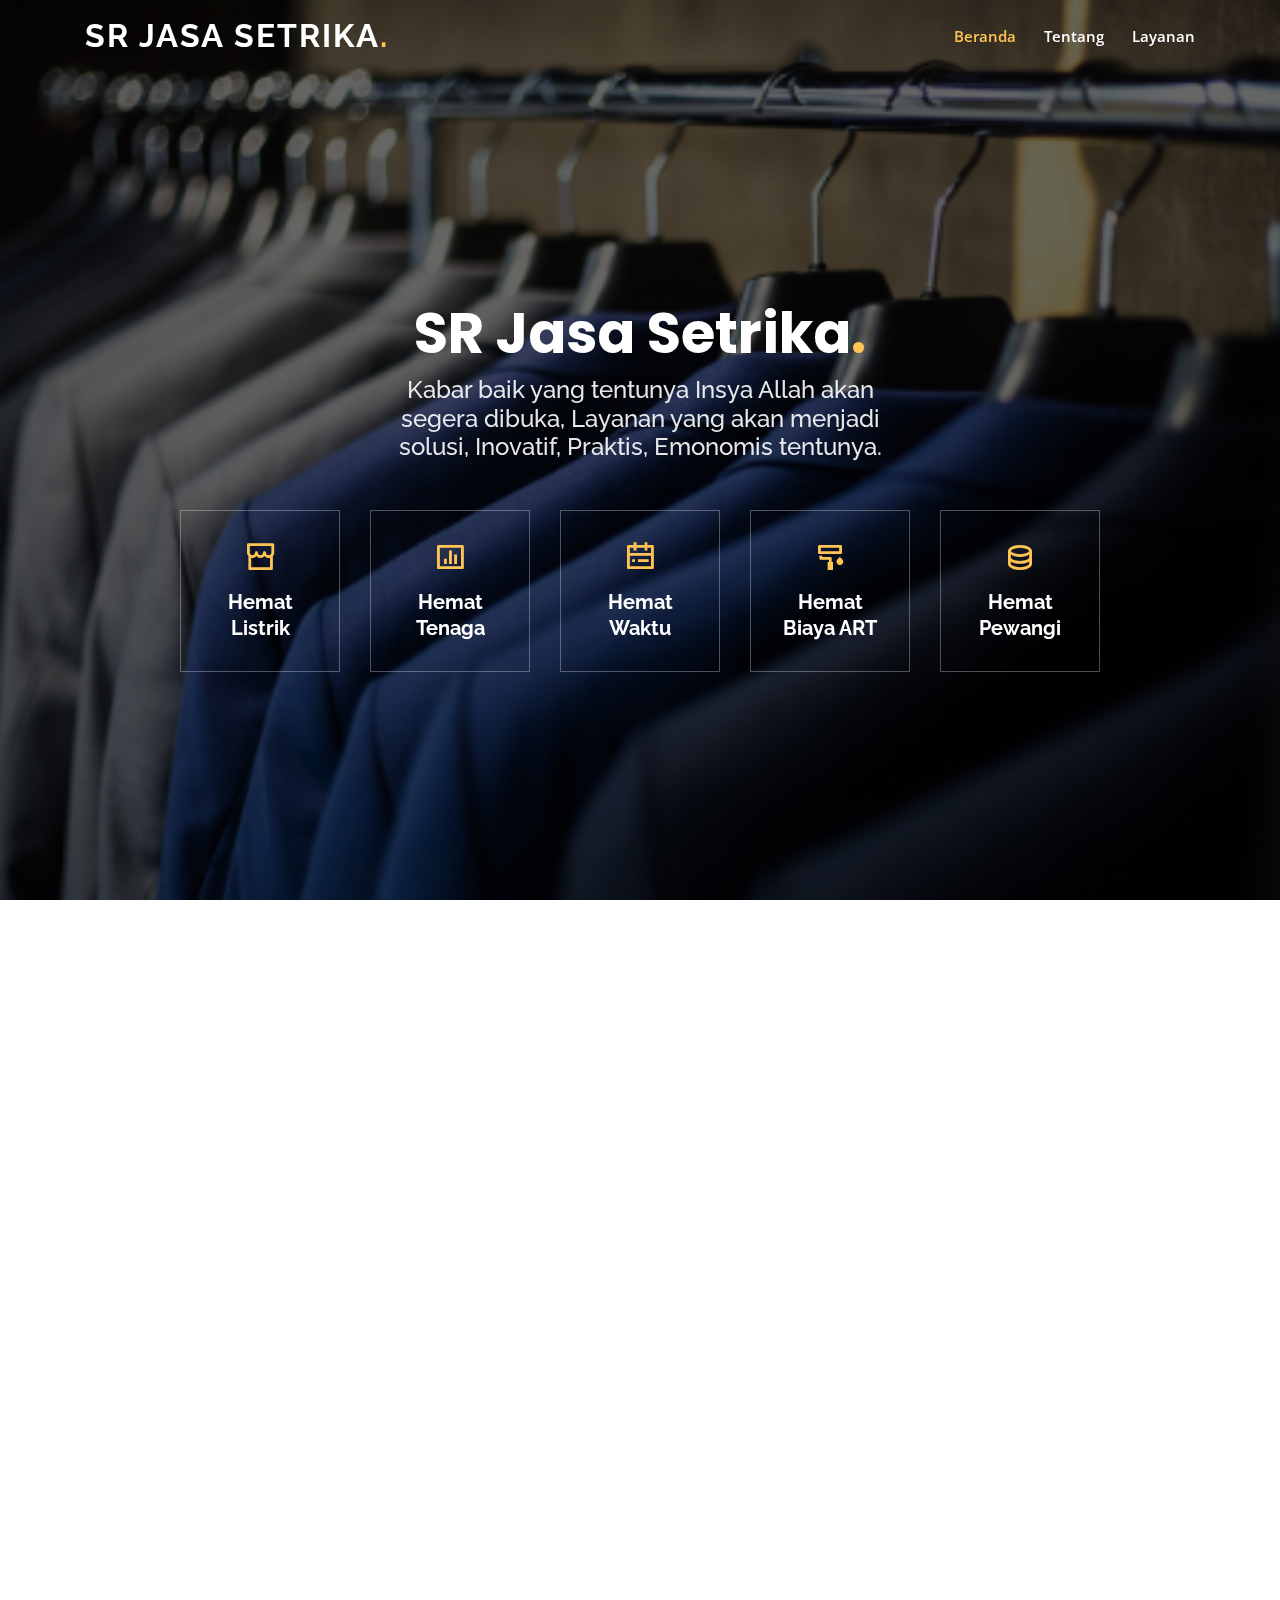
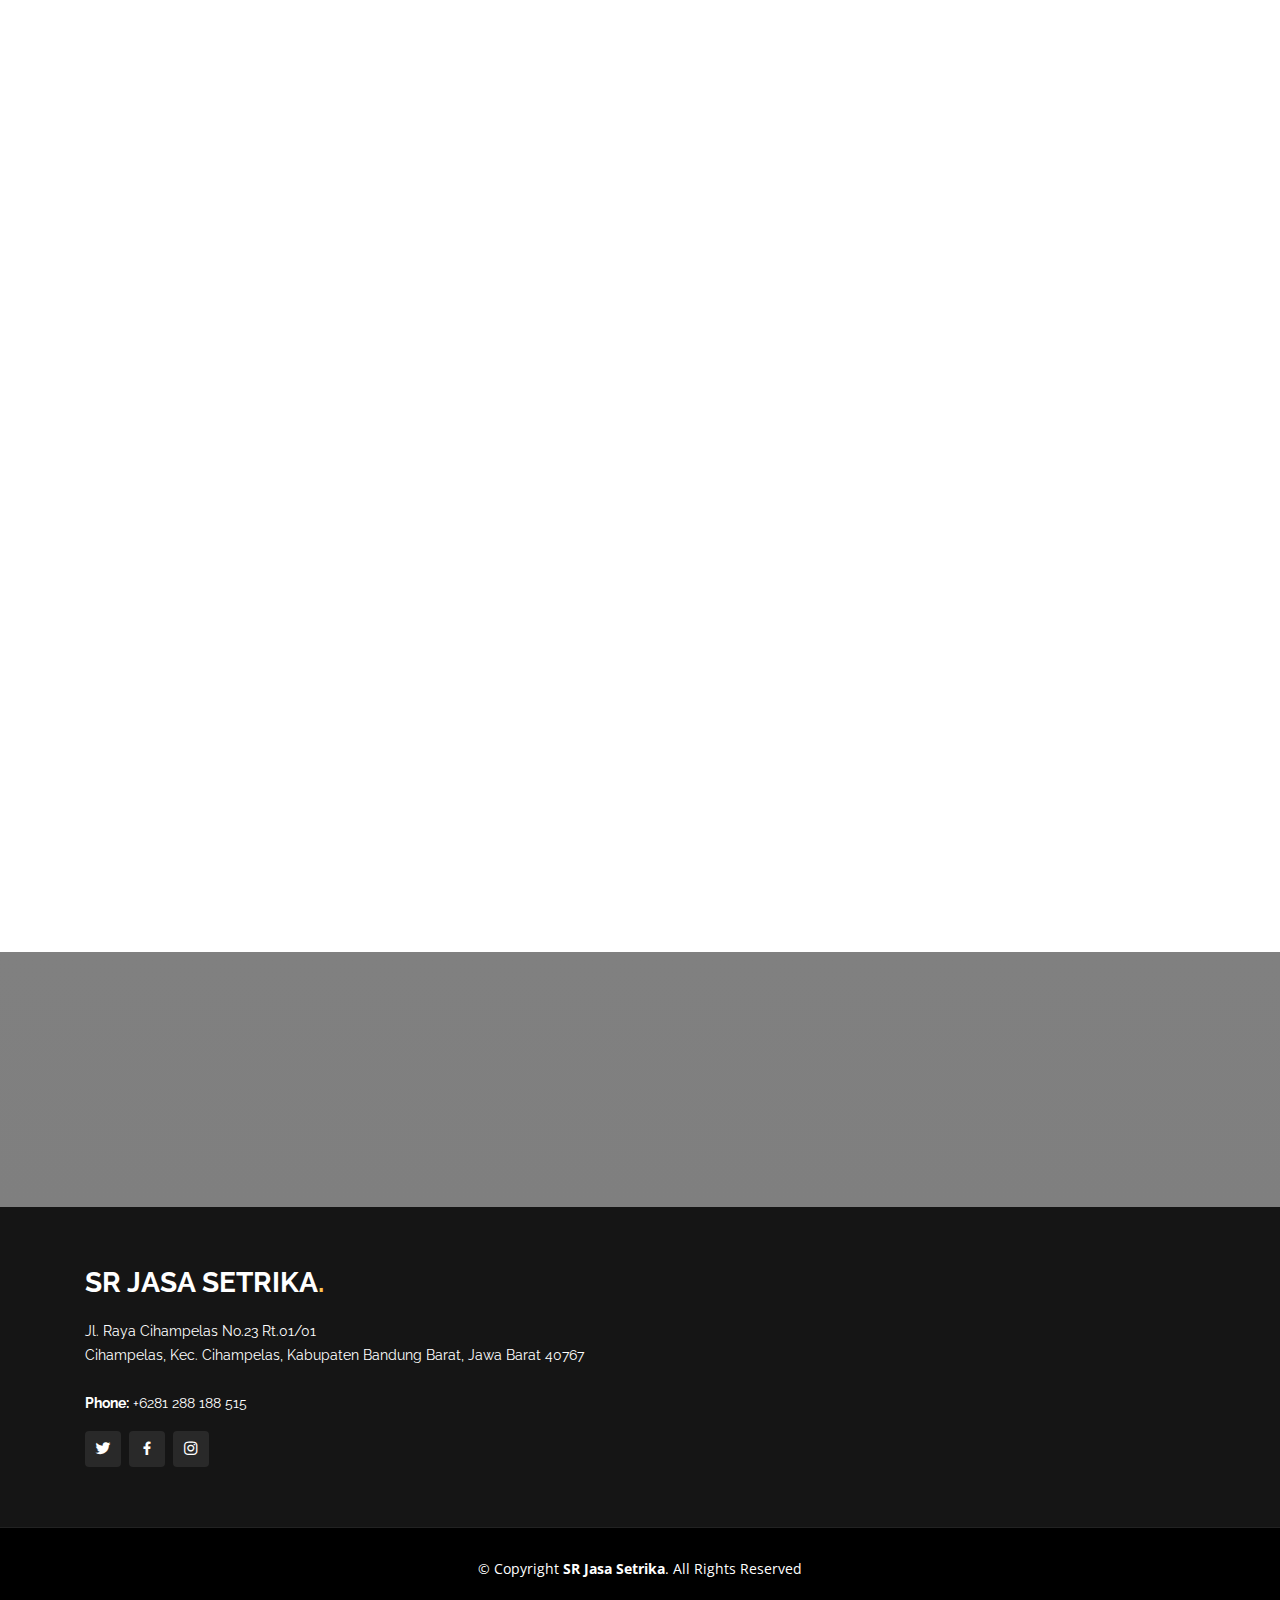
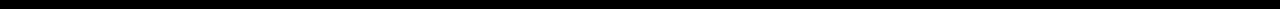
==== index.html @ 6f49fcbf "initial commit" ====
<!DOCTYPE html>
<html lang="en">

<head>
  <meta charset="utf-8">
  <meta content="width=device-width, initial-scale=1.0" name="viewport">

  <title>SR Jasa Setrika</title>
  <meta content="" name="descriptison">
  <meta content="" name="keywords">

  <!-- Favicons -->
  <link href="assets/img/logo.jpeg" rel="icon">
  <link href="assets/img/apple-touch-icon.png" rel="apple-touch-icon">

  <!-- Google Fonts -->
  <link href="https://fonts.googleapis.com/css?family=Open+Sans:300,300i,400,400i,600,600i,700,700i|Raleway:300,300i,400,400i,500,500i,600,600i,700,700i|Poppins:300,300i,400,400i,500,500i,600,600i,700,700i" rel="stylesheet">

  <!-- Vendor CSS Files -->
  <link href="assets/vendor/bootstrap/css/bootstrap.min.css" rel="stylesheet">
  <link href="assets/vendor/icofont/icofont.min.css" rel="stylesheet">
  <link href="assets/vendor/boxicons/css/boxicons.min.css" rel="stylesheet">
  <link href="assets/vendor/owl.carousel/assets/owl.carousel.min.css" rel="stylesheet">
  <link href="assets/vendor/venobox/venobox.css" rel="stylesheet">
  <link href="assets/vendor/remixicon/remixicon.css" rel="stylesheet">
  <link href="assets/vendor/aos/aos.css" rel="stylesheet">

  <!-- Template Main CSS File -->
  <link href="assets/css/style.css" rel="stylesheet">

  <!-- =======================================================
  * Template Name: Gp - v2.1.0
  * Template URL: https://bootstrapmade.com/gp-free-multipurpose-html-bootstrap-template/
  * Author: BootstrapMade.com
  * License: https://bootstrapmade.com/license/
  ======================================================== -->
</head>

<body>

  <!-- ======= Header ======= -->
  <header id="header" class="fixed-top ">
    <div class="container d-flex align-items-center justify-content-between">

      <h1 class="logo"><a href="index.html">SR Jasa Setrika<span>.</span></a></h1>
      <!-- Uncomment below if you prefer to use an image logo -->
      <!-- <a href="index.html" class="logo"><img src="assets/img/logo.png" alt="" class="img-fluid"></a>-->

      <nav class="nav-menu d-none d-lg-block">
        <ul>
          <li class="active"><a href="index.html">Beranda</a></li>
          <li><a href="#about">Tentang</a></li>
          <li><a href="#services">Layanan</a></li>

        </ul>
      </nav><!-- .nav-menu -->

    </div>
  </header><!-- End Header -->

  <!-- ======= Hero Section ======= -->
  <section id="hero" class="d-flex align-items-center justify-content-center">
    <div class="container" data-aos="fade-up">

      <div class="row justify-content-center" data-aos="fade-up" data-aos-delay="150">
        <div class="col-xl-6 col-lg-8">
          <h1>SR Jasa Setrika<span>.</span></h1>
          <h2>Kabar baik yang tentunya Insya Allah akan segera dibuka, Layanan yang akan menjadi solusi, Inovatif, Praktis, Emonomis tentunya.</h2>
        </div>
      </div>

      <div class="row mt-5 justify-content-center" data-aos="zoom-in" data-aos-delay="250">
        <div class="col-xl-2 col-md-4 col-6">
          <div class="icon-box">
            <i class="ri-store-line"></i>
            <h3><a href="">Hemat Listrik</a></h3>
          </div>
        </div>
        <div class="col-xl-2 col-md-4 col-6 ">
          <div class="icon-box">
            <i class="ri-bar-chart-box-line"></i>
            <h3><a href="">Hemat Tenaga</a></h3>
          </div>
        </div>
        <div class="col-xl-2 col-md-4 col-6 mt-4 mt-md-0">
          <div class="icon-box">
            <i class="ri-calendar-todo-line"></i>
            <h3><a href="">Hemat Waktu</a></h3>
          </div>
        </div>
        <div class="col-xl-2 col-md-4 col-6 mt-4 mt-xl-0">
          <div class="icon-box">
            <i class="ri-paint-brush-line"></i>
            <h3><a href="">Hemat Biaya ART</a></h3>
          </div>
        </div>
        <div class="col-xl-2 col-md-4 col-6 mt-4 mt-xl-0">
          <div class="icon-box">
            <i class="ri-database-2-line"></i>
            <h3><a href="">Hemat Pewangi</a></h3>
          </div>
        </div>
      </div>

    </div>
  </section><!-- End Hero -->

  <main id="main">

    <!-- ======= About Section ======= -->
    <section id="about" class="about">
      <div class="container" data-aos="fade-up">

        <div class="row">
          <div class="col-lg-6 order-1 order-lg-2" data-aos="fade-left" data-aos-delay="100">
            <img src="assets/img/foto1.jpeg" class="img-fluid" alt="">
          </div>
          <div class="col-lg-6 pt-4 pt-lg-0 order-2 order-lg-1 content" data-aos="fade-right" data-aos-delay="100">
            <h3>Perkenalkan SR (Sumber Rezeki) Jasa Setrika.</h3>
            <p class="font-italic">
              Pasti lelah ya kalau semua pekerjaan rumah di kerjakan sendiri, selesai beres-beres rumah masih harus nyuci, harus ini, dam itu, terus yang paling menyita waktu adalah? menyetrika.
            </p>
			<p class="font-italic">
			SR Jasa Setrika punya solusinya nih!, tentunya sangat bermanfaat, Anda dapat menikmati layanan Jasa Setrika, dengan menggunakan Setrika Uap yang sangat menjadi solusi dalam hal sterilisasi, tanpa mengganggu kegiatan yang lainnya jadi, semuanya bisa terselesaikan dengan praktis dan mudah.	
			</p>
            <ul>
              <li><i class="ri-check-double-line"></i> RAPIH dan wanginya Plusss.</li>
              <li><i class="ri-check-double-line"></i> Steril Banget.</li>
              <li><i class="ri-check-double-line"></i> Sehat.</li>
			  <li><i class="ri-check-double-line"></i> One Day Service (Sehari beres).</li>
			  <li><i class="ri-check-double-line"></i> Layanan antar jemput se-Kab.Bandung barat (skb).</li>
			  <li><i class="ri-check-double-line"></i> Banyak promonya.</li>
            </ul>
          </div>
        </div>

      </div>
    </section><!-- End About Section -->


    <!-- ======= Features Section ======= -->
    <section id="features" class="features">
      <div class="container" data-aos="fade-up">

        <div class="row">
          <div class="image col-lg-6" style='background-image: url("assets/img/foto2.jpeg");' data-aos="fade-right"></div>
          <div class="col-lg-6" data-aos="fade-left" data-aos-delay="100">
            <div class="icon-box mt-5 mt-lg-0" data-aos="zoom-in" data-aos-delay="150">
              <i class="bx bx-receipt"></i>
              <h4>Membuat pede</h4>
              <p>Minder dengan pakaian yang memiliki lipatan banyak?

Nah hal inilah yang mampu dimusnahkan oleh setrika. Perasaan ini tidak akan pernah berani menampakkan batang hidungnya ketika pakaian kenceng dan rapi.</p>
            </div>
            <div class="icon-box mt-5" data-aos="zoom-in" data-aos-delay="150">
              <i class="bx bx-cube-alt"></i>
              <h4>Tumpukan pakaian yang rapi dan indah</h4>
              <p>Pakaian yang sudah disetrika ketika ditumpuk pada lemari akan terlihat lebih rapi dan tidak terlalu banyak memakan tempat.</p>
            </div>
            <div class="icon-box mt-5" data-aos="zoom-in" data-aos-delay="150">
              <i class="bx bx-images"></i>
              <h4>Nyaman dipakai</h4>
              <p>Apalagi jika disemproti dengan pewangi pakaian, baunya itu enak sekali lho..

Andapun akan nyaman dalam menggunakannya ketika beraktivitas. Aktivitas lancar maka tugaspun bisa diselesaikan dengan baik.

Serat-serat pakaian terasa lebih lembut ketika sudah disetrika.</p>
            </div>
          </div>
        </div>

      </div>
    </section><!-- End Features Section -->

    <!-- ======= Services Section ======= -->
    <section id="services" class="services">
      <div class="container" data-aos="fade-up">

        <div class="section-title">
          <h2>Intinya adalah</h2>
        </div>

        <div class="row">
          <div class="col-lg-4 col-md-6 d-flex align-items-stretch" data-aos="zoom-in" data-aos-delay="100">
            <div class="icon-box">
              <div class="icon"><i class="bx bx-body"></i></div>
              <h4><a href="">Kita merasa PD dengan penampilan</a></h4>
            </div>
          </div>

          <div class="col-lg-4 col-md-6 d-flex align-items-stretch mt-4 mt-md-0" data-aos="zoom-in" data-aos-delay="200">
            <div class="icon-box">
              <div class="icon"><i class="bx bx-cabinet"></i></div>
              <h4><a href="">Menghemat tempat dilemari</a></h4>
            </div>
          </div>

          <div class="col-lg-4 col-md-6 d-flex align-items-stretch mt-4 mt-lg-0" data-aos="zoom-in" data-aos-delay="300">
            <div class="icon-box">
              <div class="icon"><i class="bx bx-award"></i></div>
              <h4><a href="">Dan tentunya merasa nyaman dikulit.</a></h4>
            </div>
          </div>

        </div>

      </div>
    </section><!-- End Services Section -->

    <!-- ======= Cta Section ======= -->
    <section id="cta" class="cta">
      <div class="container" data-aos="zoom-in">

        <div class="text-center">
          <h3>Jadi mengapa harus malas lagi dalam menyetrika?</h3>
          <p> Kalau tidak sempat, anda bisa melimpahkan tanggung jawab ini kepada kami yaitu SR Jasa Setrika, sangat menjadi solusi dalam kehidupan anda...</p>
          <a class="cta-btn" href="#">Hubungi Kami +6281 288 188 515</a>
        </div>

      </div>
    </section><!-- End Cta Section -->



  </main><!-- End #main -->

  <!-- ======= Footer ======= -->
  <footer id="footer">
    <div class="footer-top">
      <div class="container">
        <div class="row">

          <div class="col-lg-12 col-md-12">
            <div class="footer-info">
              <h3>SR Jasa Setrika<span>.</span></h3>
              <p>
                Jl. Raya Cihampelas No.23 Rt.01/01<br>
                 Cihampelas, Kec. Cihampelas, Kabupaten Bandung Barat, Jawa Barat 40767<br><br>
                <strong>Phone:</strong> +6281 288 188 515<br>
              </p>
              <div class="social-links mt-3">
                <a href="#" class="twitter"><i class="bx bxl-twitter"></i></a>
                <a href="#" class="facebook"><i class="bx bxl-facebook"></i></a>
                <a href="#" class="instagram"><i class="bx bxl-instagram"></i></a>
              </div>
            </div>
          </div>


        </div>
      </div>
    </div>

    <div class="container">
      <div class="copyright">
        &copy; Copyright <strong><span>SR Jasa Setrika</span></strong>. All Rights Reserved
      </div>
    </div>
  </footer><!-- End Footer -->

  <a href="#" class="back-to-top"><i class="ri-arrow-up-line"></i></a>
  <div id="preloader"></div>

  <!-- Vendor JS Files -->
  <script src="assets/vendor/jquery/jquery.min.js"></script>
  <script src="assets/vendor/bootstrap/js/bootstrap.bundle.min.js"></script>
  <script src="assets/vendor/jquery.easing/jquery.easing.min.js"></script>
  <script src="assets/vendor/php-email-form/validate.js"></script>
  <script src="assets/vendor/owl.carousel/owl.carousel.min.js"></script>
  <script src="assets/vendor/isotope-layout/isotope.pkgd.min.js"></script>
  <script src="assets/vendor/venobox/venobox.min.js"></script>
  <script src="assets/vendor/waypoints/jquery.waypoints.min.js"></script>
  <script src="assets/vendor/counterup/counterup.min.js"></script>
  <script src="assets/vendor/aos/aos.js"></script>

  <!-- Template Main JS File -->
  <script src="assets/js/main.js"></script>

</body>

</html>
---- assets/vendor/venobox/venobox.css ----
/* ------ venobox.css --------*/
.vbox-overlay *, .vbox-overlay *:before, .vbox-overlay *:after{
    -webkit-backface-visibility: hidden;
    -webkit-box-sizing:border-box;
    -moz-box-sizing:border-box;
    box-sizing:border-box;
}
.vbox-overlay * { 
    -webkit-backface-visibility: visible;
    backface-visibility: visible;
}
.vbox-overlay{
    display: -webkit-flex;
    display: flex;
    -webkit-flex-direction: column;
    flex-direction: column;
    -webkit-justify-content: center;
    justify-content: center;
    -webkit-align-items: center;
    align-items: center;
    position: fixed;
    left: 0;
    top: 0;
    bottom: 0;
    right: 0;
    z-index: 999999;
}

/* ----- navigation ----- */
.vbox-title{
    width: 100%;
    height: 40px;
    float: left;
    text-align: center;
    line-height: 28px;
    font-size: 12px;
    padding: 6px 50px;
    overflow: hidden;
    position: fixed;
    display: none;
    left: 0;
    z-index: 89;
}
.vbox-close{
    cursor: pointer;
    position: fixed;
    top: -1px;
    right: 0;
    width: 50px;
    height: 40px;
    padding: 6px;
    display: block;
    background-position:10px center;
    overflow: hidden;
    font-size: 24px;
    line-height: 1;
    text-align: center;
    z-index: 99;
}
.vbox-left{
    cursor: pointer;
    position: fixed;
    left: 0;
    height: 40px;
    overflow: hidden;
    line-height: 28px;
    font-size: 12px;
    z-index: 99;
    display: flex;
    align-items:center;
}
.vbox-num{
    display: inline-block;
    margin: 6px 0 6px 15px;
}
/* ----- Social share ----- */
.vbox-share{
    line-height: 28px;
    font-size: 12px;
    overflow: hidden;
    position: fixed;
    left: 0;
    z-index: 98;
    display: flex;
    align-items:center;
    justify-content: center;
    width: 100%;
    text-align: center;
}
.vbox-share svg{
    max-height: 28px;
    width: 28px;
    z-index: 10;
    margin-left: 12px;
    margin-top: 6px;
    margin-bottom: 6px;
    vertical-align: middle;
}


/* ----- navigation ARROWS ----- */
.vbox-next, .vbox-prev{
    position: fixed;
    top: 50%;
    margin-top: -15px;
    overflow: hidden;
    cursor: pointer;
    display: block;
    width: 45px;
    height: 45px;
    z-index: 99;
}
.vbox-next span, .vbox-prev span{
    position: relative;
    width: 20px;
    height: 20px;
    border: 2px solid transparent;
    border-top-color: #B6B6B6;
    border-right-color: #B6B6B6;
    text-indent: -100px;
    position: absolute;
    top: 8px;
    display: block;
}
.vbox-prev{
    left: 15px;
}
.vbox-next{
    right: 15px;
}
.vbox-prev span{
    left: 10px;
    -ms-transform: rotate(-135deg);
    -webkit-transform: rotate(-135deg);
    transform: rotate(-135deg);
}
.vbox-next span{
    -ms-transform: rotate(45deg);
    -webkit-transform: rotate(45deg);
    transform: rotate(45deg);
    right: 10px;
}
/* ------- inline window ------ */
.vbox-inline{
    width: 420px;
    height: 315px;
    height: 70vh;
    padding: 10px;
    background: #fff;
    margin: 0 auto;
    overflow: auto;
    text-align: left;
}
/* ------- Video & iFrames window ------ */
.venoframe{
    max-width: 100%;
    width: 100%;
    border: none;
    width: 100%;
    height: 260px;
    height: 70vh;
}
.venoframe.vbvid{
    height: 260px;
}
@media (min-width: 768px) {
    .venoframe, .vbox-inline{
        width: 90%;
        height: 360px;
        height: 70vh;
    }
    .venoframe.vbvid{
        width: 640px;
        height: 360px;
    }
}
@media (min-width: 992px) {
    .venoframe, .vbox-inline{
        max-width: 1200px;
        width: 80%;
        height: 540px;
        height: 70vh;
    }
    .venoframe.vbvid{
        width: 960px;
        height: 540px;
    }
}
/* 
Please do NOT edit this part! 
or at least read this note: http://i.imgur.com/7C0ws9e.gif
*/
.vbox-open{
    overflow: hidden;
}
.vbox-container{
    position: absolute;
    left: 0;
    right: 0;
    top: 0;
    bottom: 0;
    overflow-x: hidden;
    overflow-y: scroll;
    overflow-scrolling: touch;
    -webkit-overflow-scrolling: touch;
    z-index: 20;
    max-height: 100%;

}

.vbox-content{
    text-align: center;
    float: left;
    width: 100%;
    position: relative;
    overflow: hidden;
    padding: 20px 4%;
}
.vbox-container img{
    max-width: 100%;
    height: auto;
}
.vbox-figlio{
    box-shadow: 0 0 12px rgba(0,0,0,0.19), 0 6px 6px rgba(0,0,0,0.23);
    max-width: 100%;
    text-align: initial;
}
img.vbox-figlio{
    -webkit-user-select: none;
-khtml-user-select: none;
-moz-user-select: none;
-o-user-select: none;
user-select: none;
}
.vbox-content.swipe-left{
    margin-left: -200px !important;
}
.vbox-content.swipe-right{
    margin-left: 200px !important;
}
.vbox-animated{
    webkit-transition: margin 300ms ease-out;
    transition: margin 300ms ease-out;
}

/* ---------- preloader ----------
 * SPINKIT 
 * http://tobiasahlin.com/spinkit/
-------------------------------- */
.sk-double-bounce,.sk-rotating-plane{width:40px;height:40px;margin:40px auto}.sk-rotating-plane{background-color:#333;-webkit-animation:sk-rotatePlane 1.2s infinite ease-in-out;animation:sk-rotatePlane 1.2s infinite ease-in-out}@-webkit-keyframes sk-rotatePlane{0%{-webkit-transform:perspective(120px) rotateX(0) rotateY(0);transform:perspective(120px) rotateX(0) rotateY(0)}50%{-webkit-transform:perspective(120px) rotateX(-180.1deg) rotateY(0);transform:perspective(120px) rotateX(-180.1deg) rotateY(0)}100%{-webkit-transform:perspective(120px) rotateX(-180deg) rotateY(-179.9deg);transform:perspective(120px) rotateX(-180deg) rotateY(-179.9deg)}}@keyframes sk-rotatePlane{0%{-webkit-transform:perspective(120px) rotateX(0) rotateY(0);transform:perspective(120px) rotateX(0) rotateY(0)}50%{-webkit-transform:perspective(120px) rotateX(-180.1deg) rotateY(0);transform:perspective(120px) rotateX(-180.1deg) rotateY(0)}100%{-webkit-transform:perspective(120px) rotateX(-180deg) rotateY(-179.9deg);transform:perspective(120px) rotateX(-180deg) rotateY(-179.9deg)}}.sk-double-bounce{position:relative}.sk-double-bounce .sk-child{width:100%;height:100%;border-radius:50%;background-color:#333;opacity:.6;position:absolute;top:0;left:0;-webkit-animation:sk-doubleBounce 2s infinite ease-in-out;animation:sk-doubleBounce 2s infinite ease-in-out}.sk-chasing-dots .sk-child,.sk-spinner-pulse,.sk-three-bounce .sk-child{background-color:#333;border-radius:100%}.sk-double-bounce .sk-double-bounce2{-webkit-animation-delay:-1s;animation-delay:-1s}@-webkit-keyframes sk-doubleBounce{0%,100%{-webkit-transform:scale(0);transform:scale(0)}50%{-webkit-transform:scale(1);transform:scale(1)}}@keyframes sk-doubleBounce{0%,100%{-webkit-transform:scale(0);transform:scale(0)}50%{-webkit-transform:scale(1);transform:scale(1)}}.sk-wave{margin:40px auto;width:50px;height:40px;text-align:center;font-size:10px}.sk-wave .sk-rect{background-color:#333;height:100%;width:6px;display:inline-block;-webkit-animation:sk-waveStretchDelay 1.2s infinite ease-in-out;animation:sk-waveStretchDelay 1.2s infinite ease-in-out}.sk-wave .sk-rect1{-webkit-animation-delay:-1.2s;animation-delay:-1.2s}.sk-wave .sk-rect2{-webkit-animation-delay:-1.1s;animation-delay:-1.1s}.sk-wave .sk-rect3{-webkit-animation-delay:-1s;animation-delay:-1s}.sk-wave .sk-rect4{-webkit-animation-delay:-.9s;animation-delay:-.9s}.sk-wave .sk-rect5{-webkit-animation-delay:-.8s;animation-delay:-.8s}@-webkit-keyframes sk-waveStretchDelay{0%,100%,40%{-webkit-transform:scaleY(.4);transform:scaleY(.4)}20%{-webkit-transform:scaleY(1);transform:scaleY(1)}}@keyframes sk-waveStretchDelay{0%,100%,40%{-webkit-transform:scaleY(.4);transform:scaleY(.4)}20%{-webkit-transform:scaleY(1);transform:scaleY(1)}}.sk-wandering-cubes{margin:40px auto;width:40px;height:40px;position:relative}.sk-wandering-cubes .sk-cube{background-color:#333;width:10px;height:10px;position:absolute;top:0;left:0;-webkit-animation:sk-wanderingCube 1.8s ease-in-out -1.8s infinite both;animation:sk-wanderingCube 1.8s ease-in-out -1.8s infinite both}.sk-chasing-dots,.sk-spinner-pulse{width:40px;height:40px;margin:40px auto}.sk-wandering-cubes .sk-cube2{-webkit-animation-delay:-.9s;animation-delay:-.9s}@-webkit-keyframes sk-wanderingCube{0%{-webkit-transform:rotate(0);transform:rotate(0)}25%{-webkit-transform:translateX(30px) rotate(-90deg) scale(.5);transform:translateX(30px) rotate(-90deg) scale(.5)}50%{-webkit-transform:translateX(30px) translateY(30px) rotate(-179deg);transform:translateX(30px) translateY(30px) rotate(-179deg)}50.1%{-webkit-transform:translateX(30px) translateY(30px) rotate(-180deg);transform:translateX(30px) translateY(30px) rotate(-180deg)}75%{-webkit-transform:translateX(0) translateY(30px) rotate(-270deg) scale(.5);transform:translateX(0) translateY(30px) rotate(-270deg) scale(.5)}100%{-webkit-transform:rotate(-360deg);transform:rotate(-360deg)}}@keyframes sk-wanderingCube{0%{-webkit-transform:rotate(0);transform:rotate(0)}25%{-webkit-transform:translateX(30px) rotate(-90deg) scale(.5);transform:translateX(30px) rotate(-90deg) scale(.5)}50%{-webkit-transform:translateX(30px) translateY(30px) rotate(-179deg);transform:translateX(30px) translateY(30px) rotate(-179deg)}50.1%{-webkit-transform:translateX(30px) translateY(30px) rotate(-180deg);transform:translateX(30px) translateY(30px) rotate(-180deg)}75%{-webkit-transform:translateX(0) translateY(30px) rotate(-270deg) scale(.5);transform:translateX(0) translateY(30px) rotate(-270deg) scale(.5)}100%{-webkit-transform:rotate(-360deg);transform:rotate(-360deg)}}.sk-spinner-pulse{-webkit-animation:sk-pulseScaleOut 1s infinite ease-in-out;animation:sk-pulseScaleOut 1s infinite ease-in-out}@-webkit-keyframes sk-pulseScaleOut{0%{-webkit-transform:scale(0);transform:scale(0)}100%{-webkit-transform:scale(1);transform:scale(1);opacity:0}}@keyframes sk-pulseScaleOut{0%{-webkit-transform:scale(0);transform:scale(0)}100%{-webkit-transform:scale(1);transform:scale(1);opacity:0}}.sk-chasing-dots{position:relative;text-align:center;-webkit-animation:sk-chasingDotsRotate 2s infinite linear;animation:sk-chasingDotsRotate 2s infinite linear}.sk-chasing-dots .sk-child{width:60%;height:60%;display:inline-block;position:absolute;top:0;-webkit-animation:sk-chasingDotsBounce 2s infinite ease-in-out;animation:sk-chasingDotsBounce 2s infinite ease-in-out}.sk-chasing-dots .sk-dot2{top:auto;bottom:0;-webkit-animation-delay:-1s;animation-delay:-1s}@-webkit-keyframes sk-chasingDotsRotate{100%{-webkit-transform:rotate(360deg);transform:rotate(360deg)}}@keyframes sk-chasingDotsRotate{100%{-webkit-transform:rotate(360deg);transform:rotate(360deg)}}@-webkit-keyframes sk-chasingDotsBounce{0%,100%{-webkit-transform:scale(0);transform:scale(0)}50%{-webkit-transform:scale(1);transform:scale(1)}}@keyframes sk-chasingDotsBounce{0%,100%{-webkit-transform:scale(0);transform:scale(0)}50%{-webkit-transform:scale(1);transform:scale(1)}}.sk-three-bounce{margin:40px auto;width:80px;text-align:center}.sk-three-bounce .sk-child{width:20px;height:20px;display:inline-block;-webkit-animation:sk-three-bounce 1.4s ease-in-out 0s infinite both;animation:sk-three-bounce 1.4s ease-in-out 0s infinite both}.sk-circle .sk-child:before,.sk-fading-circle .sk-circle:before{display:block;border-radius:100%;content:'';background-color:#333}.sk-three-bounce .sk-bounce1{-webkit-animation-delay:-.32s;animation-delay:-.32s}.sk-three-bounce .sk-bounce2{-webkit-animation-delay:-.16s;animation-delay:-.16s}@-webkit-keyframes sk-three-bounce{0%,100%,80%{-webkit-transform:scale(0);transform:scale(0)}40%{-webkit-transform:scale(1);transform:scale(1)}}@keyframes sk-three-bounce{0%,100%,80%{-webkit-transform:scale(0);transform:scale(0)}40%{-webkit-transform:scale(1);transform:scale(1)}}.sk-circle{margin:40px auto;width:40px;height:40px;position:relative}.sk-circle .sk-child{width:100%;height:100%;position:absolute;left:0;top:0}.sk-circle .sk-child:before{margin:0 auto;width:15%;height:15%;-webkit-animation:sk-circleBounceDelay 1.2s infinite ease-in-out both;animation:sk-circleBounceDelay 1.2s infinite ease-in-out both}.sk-circle .sk-circle2{-webkit-transform:rotate(30deg);-ms-transform:rotate(30deg);transform:rotate(30deg)}.sk-circle .sk-circle3{-webkit-transform:rotate(60deg);-ms-transform:rotate(60deg);transform:rotate(60deg)}.sk-circle .sk-circle4{-webkit-transform:rotate(90deg);-ms-transform:rotate(90deg);transform:rotate(90deg)}.sk-circle .sk-circle5{-webkit-transform:rotate(120deg);-ms-transform:rotate(120deg);transform:rotate(120deg)}.sk-circle .sk-circle6{-webkit-transform:rotate(150deg);-ms-transform:rotate(150deg);transform:rotate(150deg)}.sk-circle .sk-circle7{-webkit-transform:rotate(180deg);-ms-transform:rotate(180deg);transform:rotate(180deg)}.sk-circle .sk-circle8{-webkit-transform:rotate(210deg);-ms-transform:rotate(210deg);transform:rotate(210deg)}.sk-circle .sk-circle9{-webkit-transform:rotate(240deg);-ms-transform:rotate(240deg);transform:rotate(240deg)}.sk-circle .sk-circle10{-webkit-transform:rotate(270deg);-ms-transform:rotate(270deg);transform:rotate(270deg)}.sk-circle .sk-circle11{-webkit-transform:rotate(300deg);-ms-transform:rotate(300deg);transform:rotate(300deg)}.sk-circle .sk-circle12{-webkit-transform:rotate(330deg);-ms-transform:rotate(330deg);transform:rotate(330deg)}.sk-circle .sk-circle2:before{-webkit-animation-delay:-1.1s;animation-delay:-1.1s}.sk-circle .sk-circle3:before{-webkit-animation-delay:-1s;animation-delay:-1s}.sk-circle .sk-circle4:before{-webkit-animation-delay:-.9s;animation-delay:-.9s}.sk-circle .sk-circle5:before{-webkit-animation-delay:-.8s;animation-delay:-.8s}.sk-circle .sk-circle6:before{-webkit-animation-delay:-.7s;animation-delay:-.7s}.sk-circle .sk-circle7:before{-webkit-animation-delay:-.6s;animation-delay:-.6s}.sk-circle .sk-circle8:before{-webkit-animation-delay:-.5s;animation-delay:-.5s}.sk-circle .sk-circle9:before{-webkit-animation-delay:-.4s;animation-delay:-.4s}.sk-circle .sk-circle10:before{-webkit-animation-delay:-.3s;animation-delay:-.3s}.sk-circle .sk-circle11:before{-webkit-animation-delay:-.2s;animation-delay:-.2s}.sk-circle .sk-circle12:before{-webkit-animation-delay:-.1s;animation-delay:-.1s}@-webkit-keyframes sk-circleBounceDelay{0%,100%,80%{-webkit-transform:scale(0);transform:scale(0)}40%{-webkit-transform:scale(1);transform:scale(1)}}@keyframes sk-circleBounceDelay{0%,100%,80%{-webkit-transform:scale(0);transform:scale(0)}40%{-webkit-transform:scale(1);transform:scale(1)}}.sk-cube-grid{width:40px;height:40px;margin:40px auto}.sk-cube-grid .sk-cube{width:33.33%;height:33.33%;background-color:#333;float:left;-webkit-animation:sk-cubeGridScaleDelay 1.3s infinite ease-in-out;animation:sk-cubeGridScaleDelay 1.3s infinite ease-in-out}.sk-cube-grid .sk-cube1{-webkit-animation-delay:.2s;animation-delay:.2s}.sk-cube-grid .sk-cube2{-webkit-animation-delay:.3s;animation-delay:.3s}.sk-cube-grid .sk-cube3{-webkit-animation-delay:.4s;animation-delay:.4s}.sk-cube-grid .sk-cube4{-webkit-animation-delay:.1s;animation-delay:.1s}.sk-cube-grid .sk-cube5{-webkit-animation-delay:.2s;animation-delay:.2s}.sk-cube-grid .sk-cube6{-webkit-animation-delay:.3s;animation-delay:.3s}.sk-cube-grid .sk-cube7{-webkit-animation-delay:0ms;animation-delay:0ms}.sk-cube-grid .sk-cube8{-webkit-animation-delay:.1s;animation-delay:.1s}.sk-cube-grid .sk-cube9{-webkit-animation-delay:.2s;animation-delay:.2s}@-webkit-keyframes sk-cubeGridScaleDelay{0%,100%,70%{-webkit-transform:scale3D(1,1,1);transform:scale3D(1,1,1)}35%{-webkit-transform:scale3D(0,0,1);transform:scale3D(0,0,1)}}@keyframes sk-cubeGridScaleDelay{0%,100%,70%{-webkit-transform:scale3D(1,1,1);transform:scale3D(1,1,1)}35%{-webkit-transform:scale3D(0,0,1);transform:scale3D(0,0,1)}}.sk-fading-circle{margin:40px auto;width:40px;height:40px;position:relative}.sk-fading-circle .sk-circle{width:100%;height:100%;position:absolute;left:0;top:0}.sk-fading-circle .sk-circle:before{margin:0 auto;width:15%;height:15%;-webkit-animation:sk-circleFadeDelay 1.2s infinite ease-in-out both;animation:sk-circleFadeDelay 1.2s infinite ease-in-out both}.sk-fading-circle .sk-circle2{-webkit-transform:rotate(30deg);-ms-transform:rotate(30deg);transform:rotate(30deg)}.sk-fading-circle .sk-circle3{-webkit-transform:rotate(60deg);-ms-transform:rotate(60deg);transform:rotate(60deg)}.sk-fading-circle .sk-circle4{-webkit-transform:rotate(90deg);-ms-transform:rotate(90deg);transform:rotate(90deg)}.sk-fading-circle .sk-circle5{-webkit-transform:rotate(120deg);-ms-transform:rotate(120deg);transform:rotate(120deg)}.sk-fading-circle .sk-circle6{-webkit-transform:rotate(150deg);-ms-transform:rotate(150deg);transform:rotate(150deg)}.sk-fading-circle .sk-circle7{-webkit-transform:rotate(180deg);-ms-transform:rotate(180deg);transform:rotate(180deg)}.sk-fading-circle .sk-circle8{-webkit-transform:rotate(210deg);-ms-transform:rotate(210deg);transform:rotate(210deg)}.sk-fading-circle .sk-circle9{-webkit-transform:rotate(240deg);-ms-transform:rotate(240deg);transform:rotate(240deg)}.sk-fading-circle .sk-circle10{-webkit-transform:rotate(270deg);-ms-transform:rotate(270deg);transform:rotate(270deg)}.sk-fading-circle .sk-circle11{-webkit-transform:rotate(300deg);-ms-transform:rotate(300deg);transform:rotate(300deg)}.sk-fading-circle .sk-circle12{-webkit-transform:rotate(330deg);-ms-transform:rotate(330deg);transform:rotate(330deg)}.sk-fading-circle .sk-circle2:before{-webkit-animation-delay:-1.1s;animation-delay:-1.1s}.sk-fading-circle .sk-circle3:before{-webkit-animation-delay:-1s;animation-delay:-1s}.sk-fading-circle .sk-circle4:before{-webkit-animation-delay:-.9s;animation-delay:-.9s}.sk-fading-circle .sk-circle5:before{-webkit-animation-delay:-.8s;animation-delay:-.8s}.sk-fading-circle .sk-circle6:before{-webkit-animation-delay:-.7s;animation-delay:-.7s}.sk-fading-circle .sk-circle7:before{-webkit-animation-delay:-.6s;animation-delay:-.6s}.sk-fading-circle .sk-circle8:before{-webkit-animation-delay:-.5s;animation-delay:-.5s}.sk-fading-circle .sk-circle9:before{-webkit-animation-delay:-.4s;animation-delay:-.4s}.sk-fading-circle .sk-circle10:before{-webkit-animation-delay:-.3s;animation-delay:-.3s}.sk-fading-circle .sk-circle11:before{-webkit-animation-delay:-.2s;animation-delay:-.2s}.sk-fading-circle .sk-circle12:before{-webkit-animation-delay:-.1s;animation-delay:-.1s}@-webkit-keyframes sk-circleFadeDelay{0%,100%,39%{opacity:0}40%{opacity:1}}@keyframes sk-circleFadeDelay{0%,100%,39%{opacity:0}40%{opacity:1}}.sk-folding-cube{margin:40px auto;width:40px;height:40px;position:relative;-webkit-transform:rotateZ(45deg);transform:rotateZ(45deg)}.sk-folding-cube .sk-cube{float:left;width:50%;height:50%;position:relative;-webkit-transform:scale(1.1);-ms-transform:scale(1.1);transform:scale(1.1)}.sk-folding-cube .sk-cube:before{content:'';position:absolute;top:0;left:0;width:100%;height:100%;background-color:#333;-webkit-animation:sk-foldCubeAngle 2.4s infinite linear both;animation:sk-foldCubeAngle 2.4s infinite linear both;-webkit-transform-origin:100% 100%;-ms-transform-origin:100% 100%;transform-origin:100% 100%}.sk-folding-cube .sk-cube2{-webkit-transform:scale(1.1) rotateZ(90deg);transform:scale(1.1) rotateZ(90deg)}.sk-folding-cube .sk-cube3{-webkit-transform:scale(1.1) rotateZ(180deg);transform:scale(1.1) rotateZ(180deg)}.sk-folding-cube .sk-cube4{-webkit-transform:scale(1.1) rotateZ(270deg);transform:scale(1.1) rotateZ(270deg)}.sk-folding-cube .sk-cube2:before{-webkit-animation-delay:.3s;animation-delay:.3s}.sk-folding-cube .sk-cube3:before{-webkit-animation-delay:.6s;animation-delay:.6s}.sk-folding-cube .sk-cube4:before{-webkit-animation-delay:.9s;animation-delay:.9s}@-webkit-keyframes sk-foldCubeAngle{0%,10%{-webkit-transform:perspective(140px) rotateX(-180deg);transform:perspective(140px) rotateX(-180deg);opacity:0}25%,75%{-webkit-transform:perspective(140px) rotateX(0);transform:perspective(140px) rotateX(0);opacity:1}100%,90%{-webkit-transform:perspective(140px) rotateY(180deg);transform:perspective(140px) rotateY(180deg);opacity:0}}@keyframes sk-foldCubeAngle{0%,10%{-webkit-transform:perspective(140px) rotateX(-180deg);transform:perspective(140px) rotateX(-180deg);opacity:0}25%,75%{-webkit-transform:perspective(140px) rotateX(0);transform:perspective(140px) rotateX(0);opacity:1}100%,90%{-webkit-transform:perspective(140px) rotateY(180deg);transform:perspective(140px) rotateY(180deg);opacity:0}}
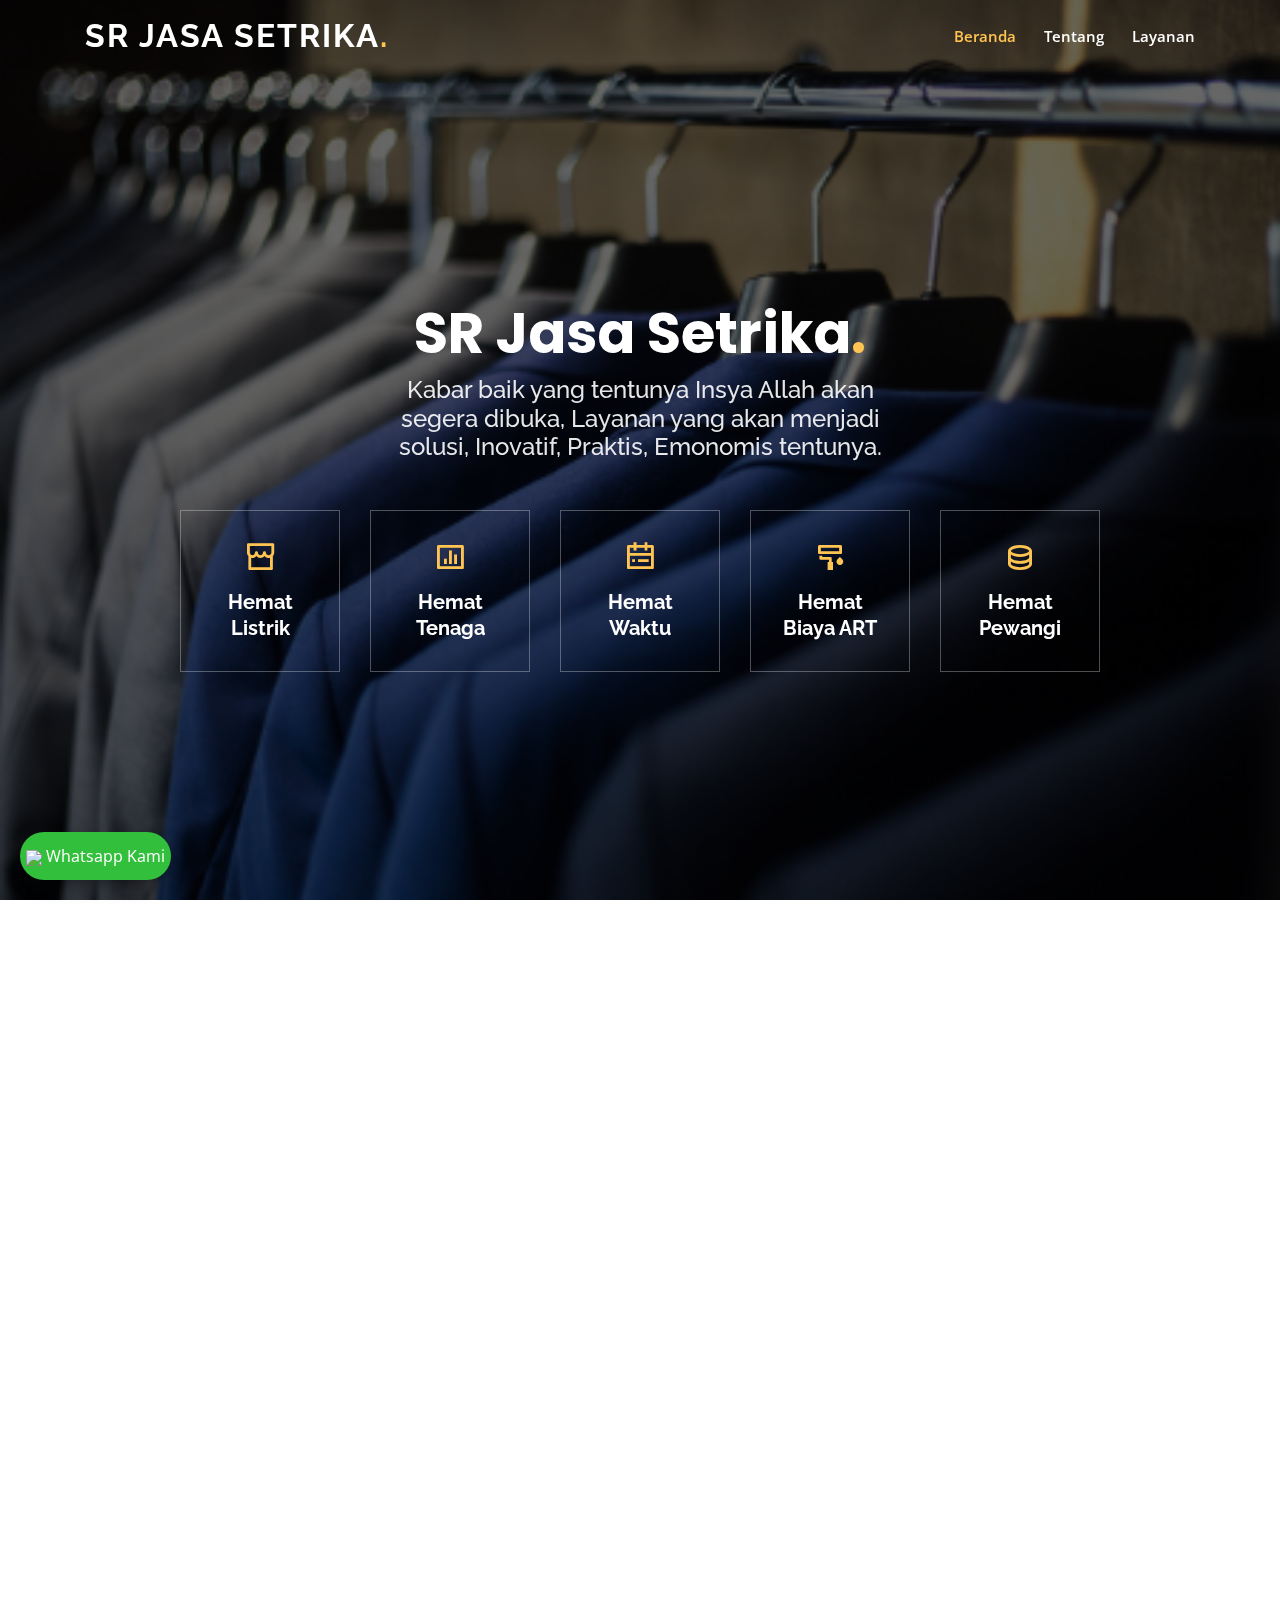
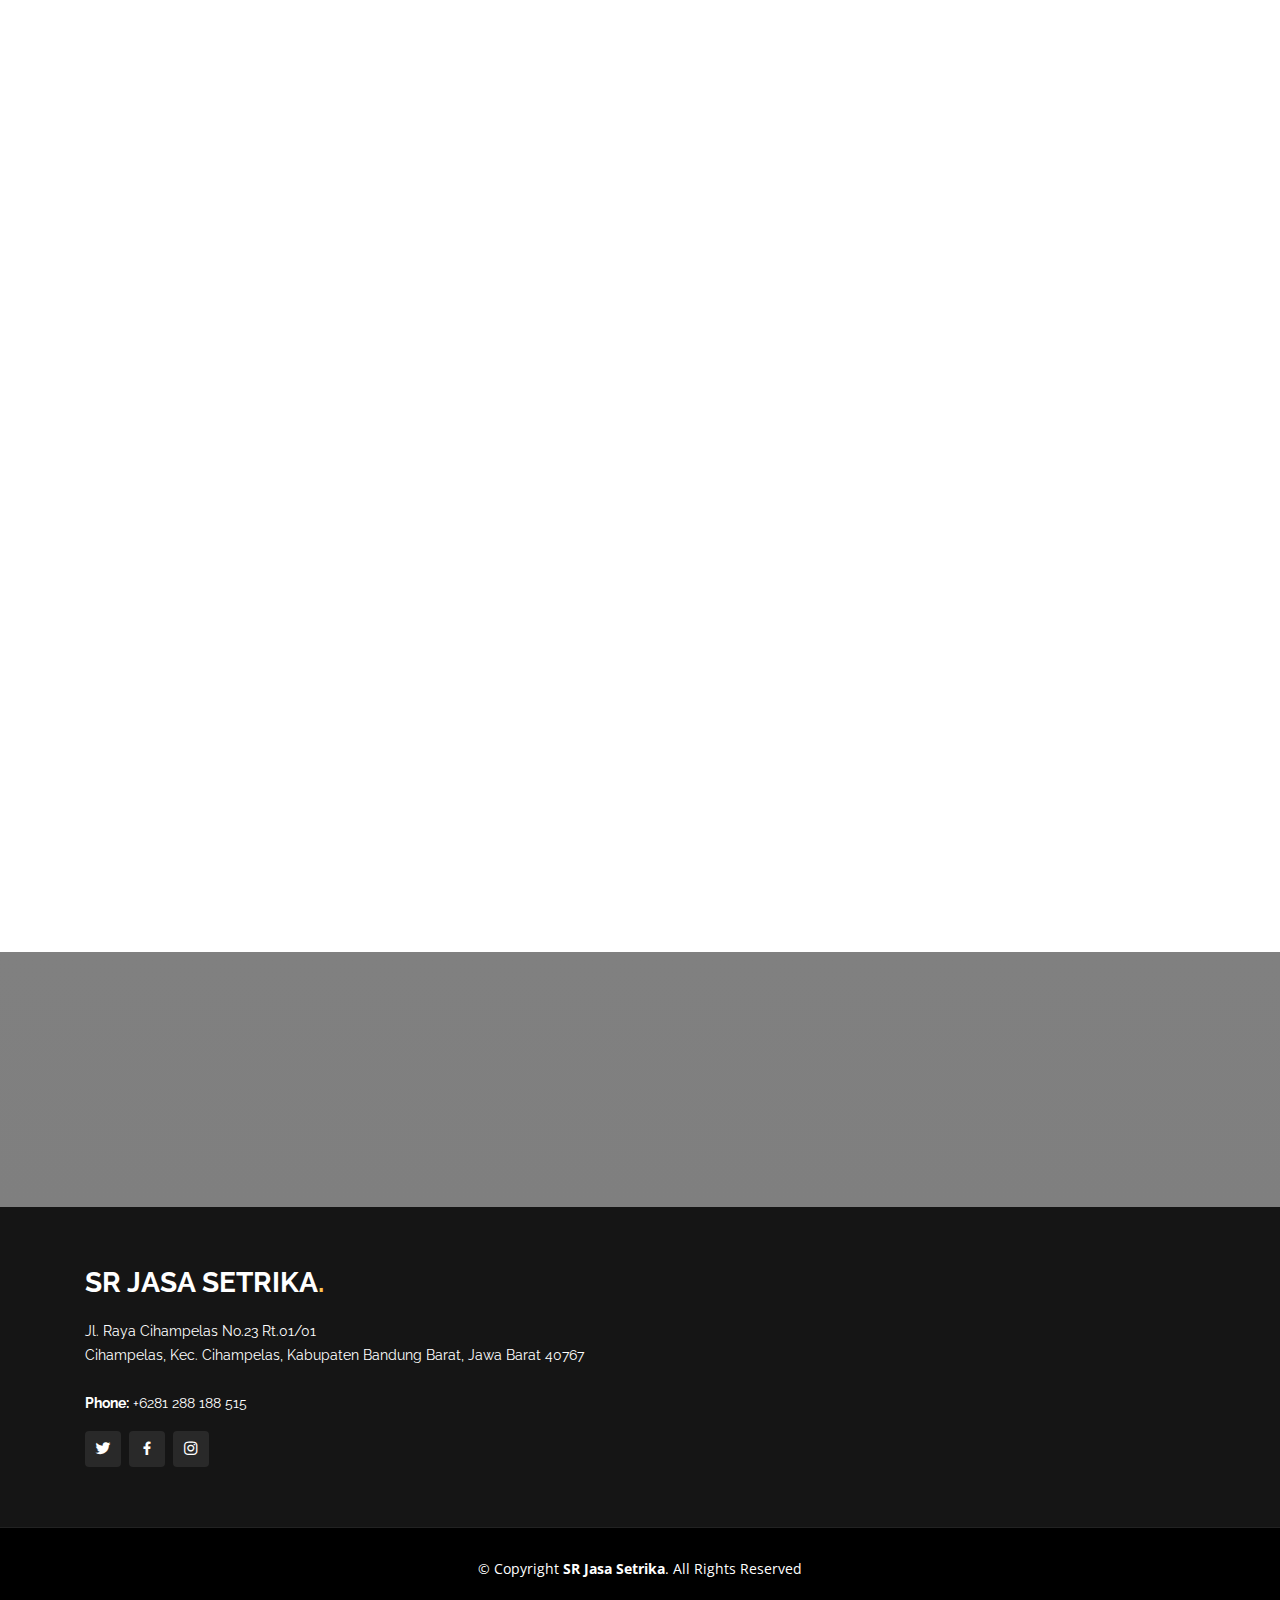
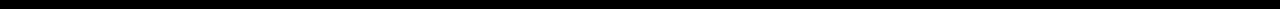
==== commit 3a64e000: "update whatsapp" ====
--- a/index.html
+++ b/index.html
@@ -27,6 +27,7 @@
 
   <!-- Template Main CSS File -->
   <link href="assets/css/style.css" rel="stylesheet">
+  <link rel="stylesheet" href="assets/css/mystyle.css">
 
   <!-- =======================================================
   * Template Name: Gp - v2.1.0
@@ -51,12 +52,17 @@
           <li class="active"><a href="index.html">Beranda</a></li>
           <li><a href="#about">Tentang</a></li>
           <li><a href="#services">Layanan</a></li>
-
         </ul>
       </nav><!-- .nav-menu -->
 
     </div>
   </header><!-- End Header -->
+
+  <div id="whatsapp-widget">
+    <a href="https://api.whatsapp.com/send?phone=+6281288188515&text=Assalamu'alaikum admin saya mau order ..." target="_blank">
+    <button class="whatsapp-widget-btn">
+    <img src="https://web.whatsapp.com/img/favicon/1x/favicon.png"> Whatsapp Kami</button></a>
+  </div>
 
   <!-- ======= Hero Section ======= -->
   <section id="hero" class="d-flex align-items-center justify-content-center">
@@ -127,9 +133,9 @@
               <li><i class="ri-check-double-line"></i> RAPIH dan wanginya Plusss.</li>
               <li><i class="ri-check-double-line"></i> Steril Banget.</li>
               <li><i class="ri-check-double-line"></i> Sehat.</li>
-			  <li><i class="ri-check-double-line"></i> One Day Service (Sehari beres).</li>
-			  <li><i class="ri-check-double-line"></i> Layanan antar jemput se-Kab.Bandung barat (skb).</li>
-			  <li><i class="ri-check-double-line"></i> Banyak promonya.</li>
+          <li><i class="ri-check-double-line"></i> One Day Service (Sehari beres).</li>
+          <li><i class="ri-check-double-line"></i> Layanan antar jemput se-Kab.Bandung barat (skb).</li>
+          <li><i class="ri-check-double-line"></i> Banyak promonya.</li>
             </ul>
           </div>
         </div>
--- a/assets/css/mystyle.css
+++ b/assets/css/mystyle.css
@@ -0,0 +1,47 @@
+#header #logo img {
+    padding: 0;
+    margin: 0;
+    width: 2.5rem;
+}
+
+#whatsapp-widget {
+    position:fixed;
+    left:20px;
+    bottom:20px;
+    z-index: 50;    
+}
+
+.whatsapp-widget-btn {
+    background:#32C03C;
+    vertical-align:center;
+    height: 3rem;
+    border-radius:50px;
+    color:white;
+    cursor: pointer;
+    border: none;
+    box-shadow: 0 4px 8px 0 rgba(0, 0, 0, 0.2), 0 6px 20px 0 rgba(0, 0, 0, 0.19);
+}
+
+#fb-widget {
+    position:fixed;
+    left:20px;
+    bottom:20px;
+    z-index: 50;  
+}
+
+.fb-widget-btn {
+    background:#385898;
+    vertical-align:center;
+    height: 3rem;
+    border-radius:50px;
+    color:white;
+    cursor: pointer;
+    border: none;
+    box-shadow: 0 4px 8px 0 rgba(0, 0, 0, 0.2), 0 6px 20px 0 rgba(0, 0, 0, 0.19);
+}
+
+.fb-widget-btn img{
+    width: 2rem;
+    height: auto;
+}
+
